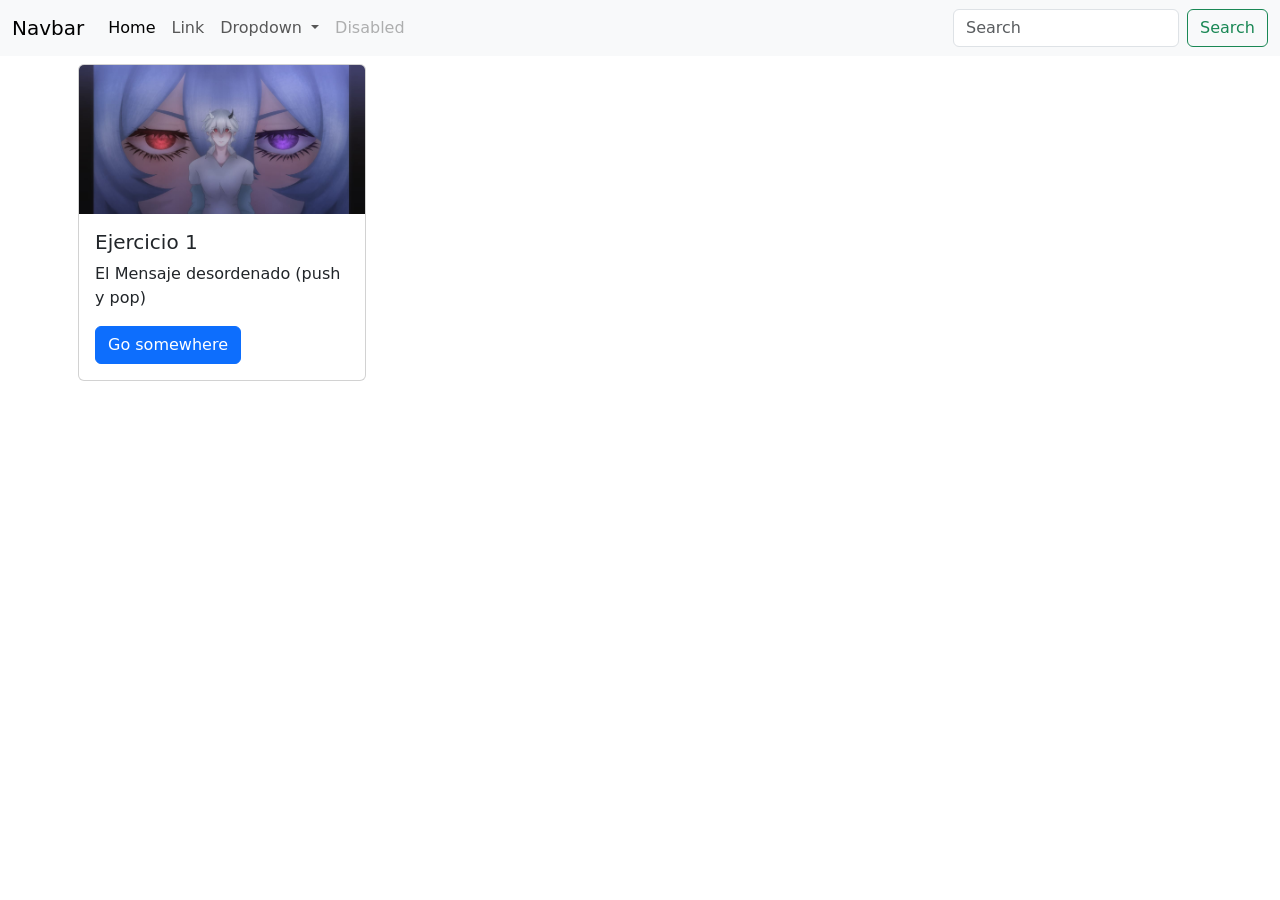
==== 01_arrays_matrices/index.html @ bb3252ae "go!" ====
<!-- Inicio -->
<!DOCTYPE html>
<!-- Idioma -->
<html lang="es">

<!-- cabeza -->

<head>
    <meta charset="UTF-8">
    <meta name="viewport" content="width=device-width, initial-scale=1.0">
    <!-- Autor/a -->
    <meta name="Author" content="javierazapata@liceovvh.cl">
    <title>Document</title>
    <!-- Estilos CSS -->
    <link rel="stylesheet" href="static/css/style.css">
    <!-- Bootstrap -->
    <link href="https://cdn.jsdelivr.net/npm/bootstrap@5.3.8/dist/css/bootstrap.min.css" rel="stylesheet"
        integrity="sha384-sRIl4kxILFvY47J16cr9ZwB07vP4J8+LH7qKQnuqkuIAvNWLzeN8tE5YBujZqJLB" crossorigin="anonymous">
</head>

<body>

    <header>
        <nav class="navbar navbar-expand-lg bg-body-tertiary">
            <div class="container-fluid">
                <a class="navbar-brand" href="#">Navbar</a>
                <button class="navbar-toggler" type="button" data-bs-toggle="collapse"
                    data-bs-target="#navbarSupportedContent" aria-controls="navbarSupportedContent"
                    aria-expanded="false" aria-label="Toggle navigation">
                    <span class="navbar-toggler-icon"></span>
                </button>
                <div class="collapse navbar-collapse" id="navbarSupportedContent">
                    <ul class="navbar-nav me-auto mb-2 mb-lg-0">
                        <li class="nav-item">
                            <a class="nav-link active" aria-current="page" href="#">Home</a>
                        </li>
                        <li class="nav-item">
                            <a class="nav-link" href="#">Link</a>
                        </li>
                        <li class="nav-item dropdown">
                            <a class="nav-link dropdown-toggle" href="#" role="button" data-bs-toggle="dropdown"
                                aria-expanded="false">
                                Dropdown
                            </a>
                            <ul class="dropdown-menu">
                                <li><a class="dropdown-item" href="#">Action</a></li>
                                <li><a class="dropdown-item" href="#">Another action</a></li>
                                <li>
                                    <hr class="dropdown-divider">
                                </li>
                                <li><a class="dropdown-item" href="#">Something else here</a></li>
                            </ul>
                        </li>
                        <li class="nav-item">
                            <a class="nav-link disabled" aria-disabled="true">Disabled</a>
                        </li>
                    </ul>
                    <form class="d-flex" role="search">
                        <input class="form-control me-2" type="search" placeholder="Search" aria-label="Search" />
                        <button class="btn btn-outline-success" type="submit">Search</button>
                    </form>
                </div>
            </div>
        </nav>
    </header>

    <div class="container p-2">
        <div class="card" style="width: 18rem;">
            <img src="resources/images/WhatsApp Image 2026-03-03 at 11.40.43 AM (1).jpeg" class="card-img-top" alt="...">
            <div class="card-body">
                <h5 class="card-title">Ejercicio 1</h5>
                <p class="card-text">El Mensaje desordenado (push y pop)</p>
                <a href="#" class="btn btn-primary" onclick="construirFrase()">Go somewhere</a>
            </div>
        </div>



    </div>

    <!-- JavaScript -->
    <script src="static/js/script.js"></script>
</body>

</html>
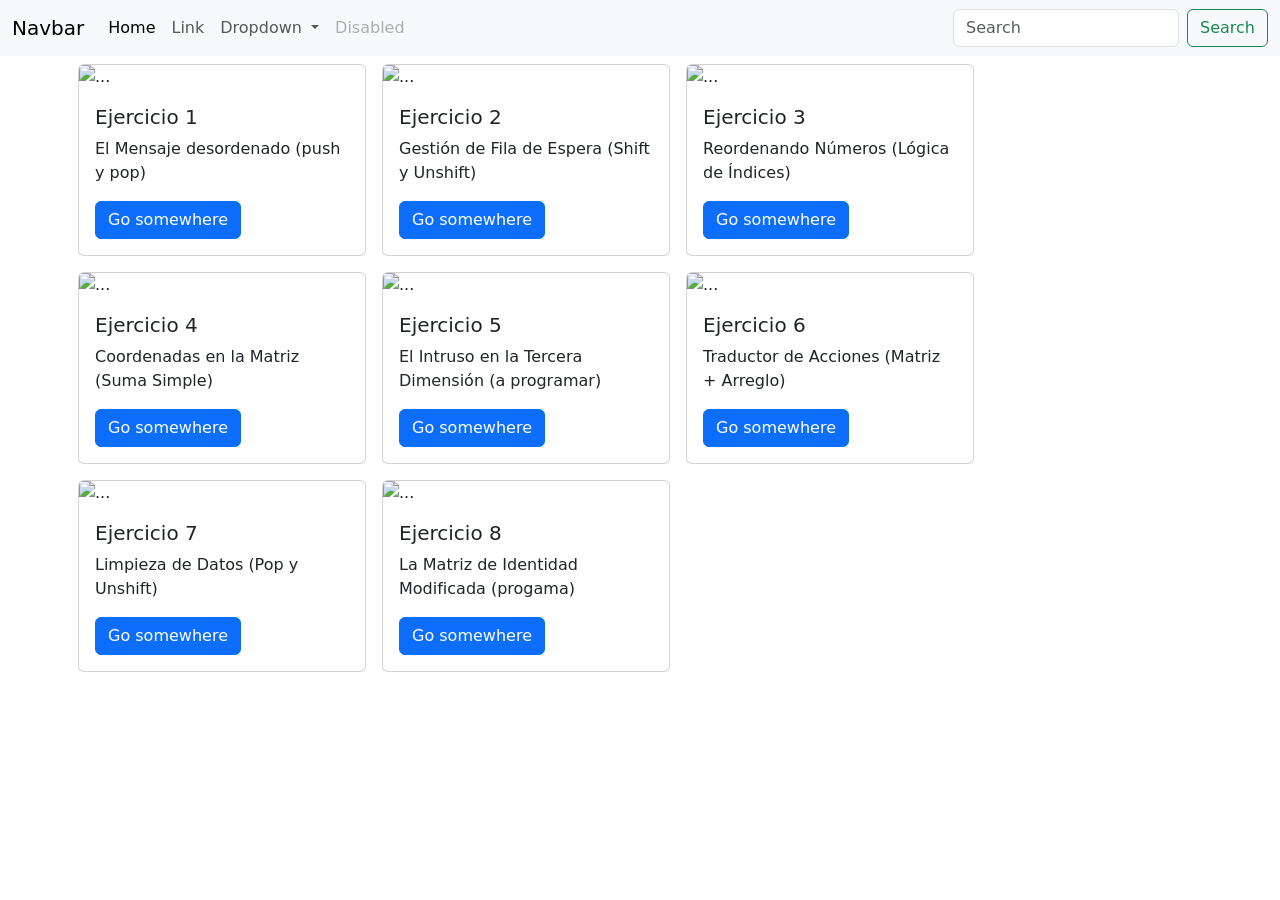
==== commit eed72aca: "good" ====
--- a/01_arrays_matrices/index.html
+++ b/01_arrays_matrices/index.html
@@ -64,9 +64,9 @@
         </nav>
     </header>
 
-    <div class="container p-2">
+    <div class="container p-2 d-flex gap-3 flex-wrap">
         <div class="card" style="width: 18rem;">
-            <img src="resources/images/WhatsApp Image 2026-03-03 at 11.40.43 AM (1).jpeg" class="card-img-top" alt="...">
+            <img src="..." class="card-img-top" alt="...">
             <div class="card-body">
                 <h5 class="card-title">Ejercicio 1</h5>
                 <p class="card-text">El Mensaje desordenado (push y pop)</p>
@@ -74,7 +74,68 @@
             </div>
         </div>
 
+        <div class="card" style="width: 18rem;">
+            <img src="..." class="card-img-top" alt="...">
+            <div class="card-body">
+                <h5 class="card-title">Ejercicio 2</h5>
+                <p class="card-text">Gestión de Fila de Espera (Shift y Unshift)</p>
+                <a href="#" class="btn btn-primary" onclick="gestionaFila()">Go somewhere</a>
+            </div>
+        </div>
 
+        <div class="card" style="width: 18rem;">
+            <img src="..." class="card-img-top" alt="...">
+            <div class="card-body">
+                <h5 class="card-title">Ejercicio 3</h5>
+                <p class="card-text">Reordenando Números (Lógica de Índices)</p>
+                <a href="#" class="btn btn-primary" onclick="reordenarDatos()">Go somewhere</a>
+            </div>
+        </div>
+
+        <div class="card" style="width: 18rem;">
+            <img src="..." class="card-img-top" alt="...">
+            <div class="card-body">
+                <h5 class="card-title">Ejercicio 4</h5>
+                <p class="card-text">Coordenadas en la Matriz (Suma Simple)</p>
+                <a href="#" class="btn btn-primary" onclick="javaScript()">Go somewhere</a>
+            </div>
+        </div>
+
+        <div class="card" style="width: 18rem;">
+            <img src="..." class="card-img-top" alt="...">
+            <div class="card-body">
+                <h5 class="card-title">Ejercicio 5</h5>
+                <p class="card-text">El Intruso en la Tercera Dimensión (a programar)</p>
+                <a href="#" class="btn btn-primary" onclick="operarIntruso()">Go somewhere</a>
+            </div>
+        </div>
+
+        <div class="card" style="width: 18rem;">
+            <img src="..." class="card-img-top" alt="...">
+            <div class="card-body">
+                <h5 class="card-title">Ejercicio 6</h5>
+                <p class="card-text">Traductor de Acciones (Matriz + Arreglo)</p>
+                <a href="#" class="btn btn-primary" onclick="traduccionAcciones()">Go somewhere</a>
+            </div>
+        </div>
+
+        <div class="card" style="width: 18rem;">
+            <img src="..." class="card-img-top" alt="...">
+            <div class="card-body">
+                <h5 class="card-title">Ejercicio 7</h5>
+                <p class="card-text">Limpieza de Datos (Pop y Unshift)</p>
+                <a href="#" class="btn btn-primary" onclick="limpiarDatos()">Go somewhere</a>
+            </div>
+        </div>
+
+        <div class="card" style="width: 18rem;">
+            <img src="..." class="card-img-top" alt="...">
+            <div class="card-body">
+                <h5 class="card-title">Ejercicio 8</h5>
+                <p class="card-text">La Matriz de Identidad Modificada (progama)</p>
+                <a href="#" class="btn btn-primary" onclick="identidadModificada()">Go somewhere</a>
+            </div>
+        </div>
 
     </div>
 
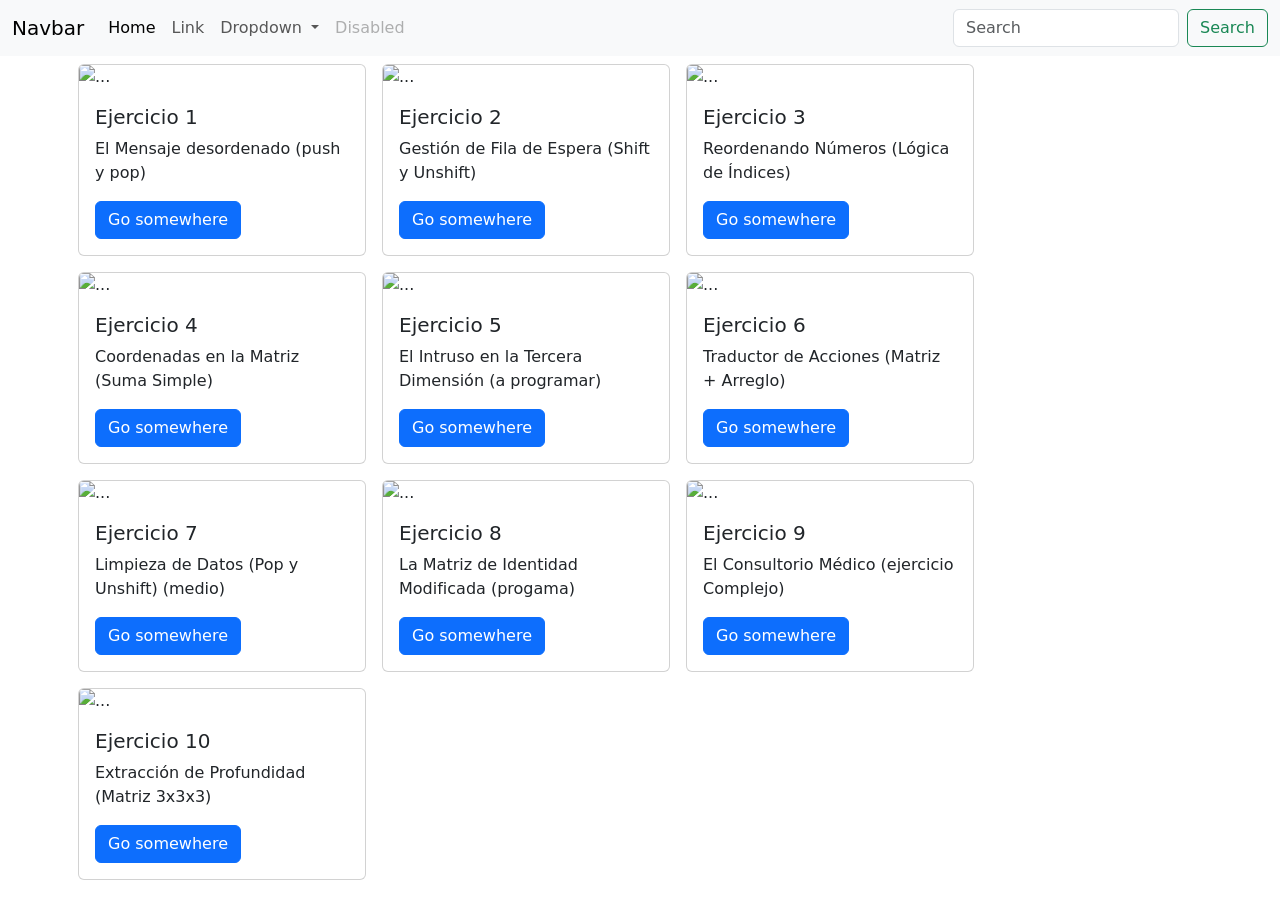
==== commit 31f074cd: "very good?" ====
--- a/01_arrays_matrices/index.html
+++ b/01_arrays_matrices/index.html
@@ -123,7 +123,7 @@
             <img src="..." class="card-img-top" alt="...">
             <div class="card-body">
                 <h5 class="card-title">Ejercicio 7</h5>
-                <p class="card-text">Limpieza de Datos (Pop y Unshift)</p>
+                <p class="card-text">Limpieza de Datos (Pop y Unshift) (medio)</p>
                 <a href="#" class="btn btn-primary" onclick="limpiarDatos()">Go somewhere</a>
             </div>
         </div>
@@ -137,6 +137,24 @@
             </div>
         </div>
 
+        <div class="card" style="width: 18rem;">
+            <img src="..." class="card-img-top" alt="...">
+            <div class="card-body">
+                <h5 class="card-title">Ejercicio 9</h5>
+                <p class="card-text">El Consultorio Médico (ejercicio Complejo)</p>
+                <a href="#" class="btn btn-primary" onclick="consultaMedica()">Go somewhere</a>
+            </div>
+        </div>
+
+        <div class="card" style="width: 18rem;">
+            <img src="..." class="card-img-top" alt="...">
+            <div class="card-body">
+                <h5 class="card-title">Ejercicio 10</h5>
+                <p class="card-text">Extracción de Profundidad (Matriz 3x3x3)</p>
+                <a href="#" class="btn btn-primary" onclick="ejercicio10()">Go somewhere</a>
+            </div>
+        </div>
+
     </div>
 
     <!-- JavaScript -->
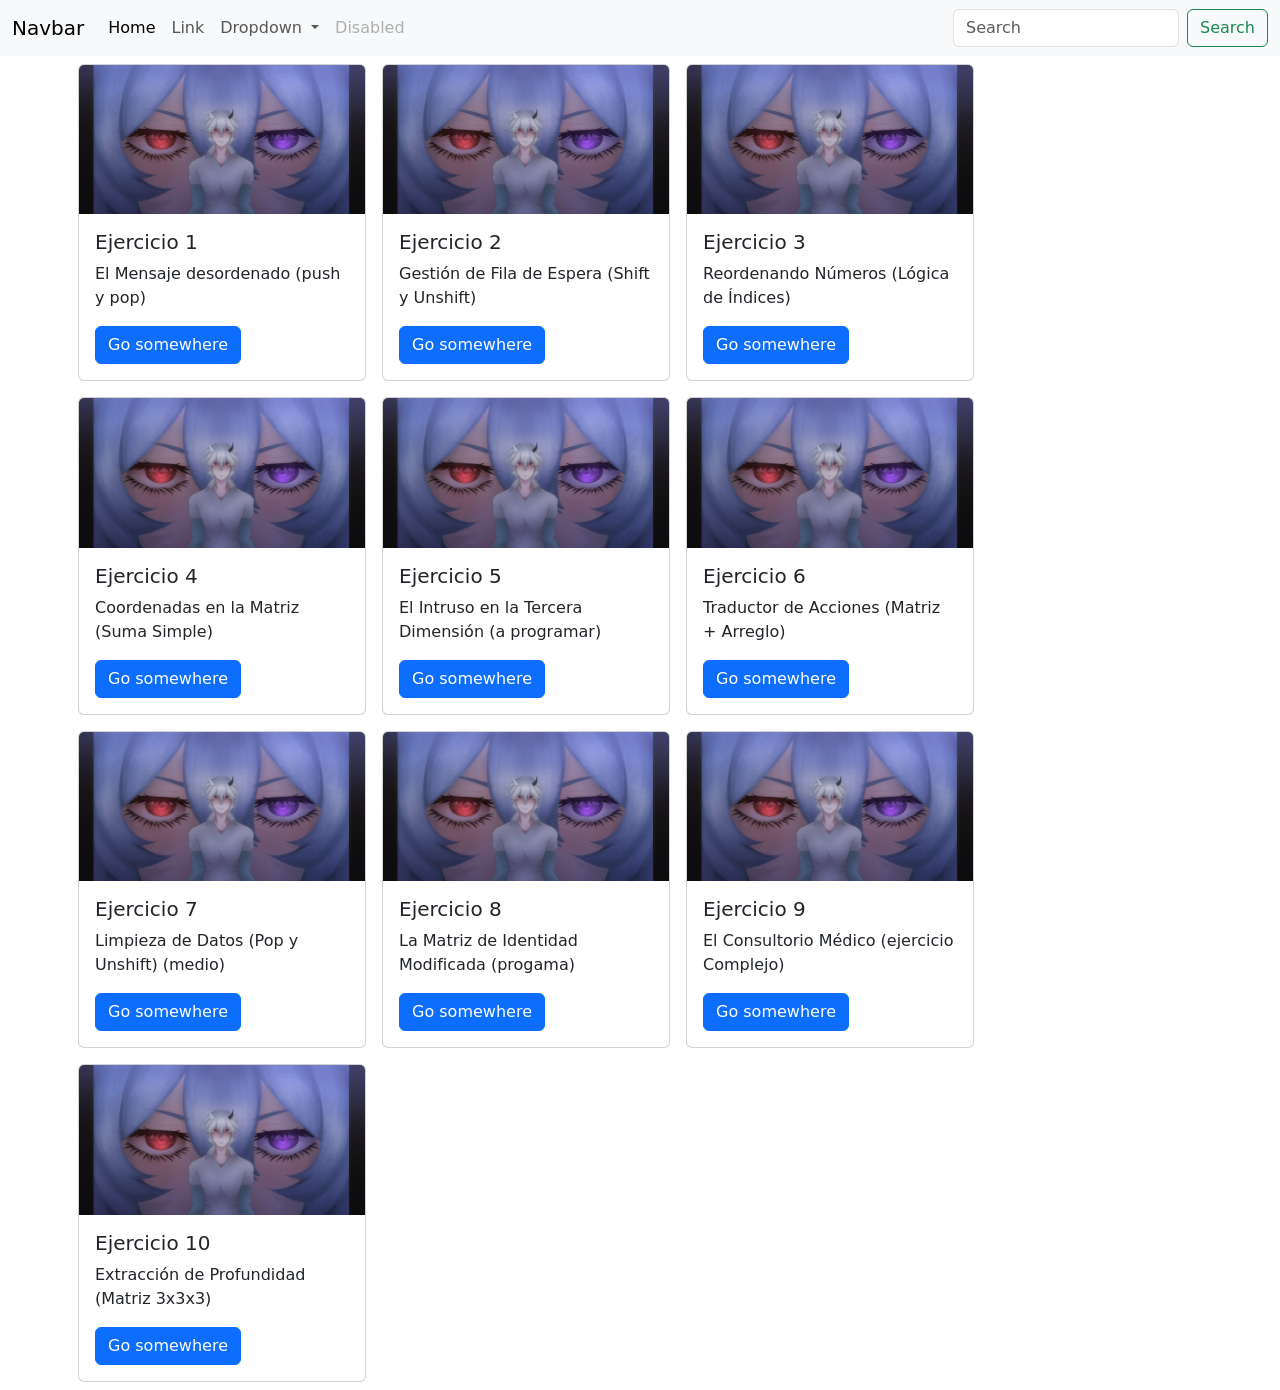
==== commit 4abfd65d: "ya!" ====
--- a/01_arrays_matrices/index.html
+++ b/01_arrays_matrices/index.html
@@ -66,7 +66,7 @@
 
     <div class="container p-2 d-flex gap-3 flex-wrap">
         <div class="card" style="width: 18rem;">
-            <img src="..." class="card-img-top" alt="...">
+            <img src="resources/images/WhatsApp Image 2026-03-03 at 11.40.43 AM (1).jpeg" class="card-img-top" alt="...">
             <div class="card-body">
                 <h5 class="card-title">Ejercicio 1</h5>
                 <p class="card-text">El Mensaje desordenado (push y pop)</p>
@@ -75,7 +75,7 @@
         </div>
 
         <div class="card" style="width: 18rem;">
-            <img src="..." class="card-img-top" alt="...">
+            <img src="resources/images/WhatsApp Image 2026-03-03 at 11.40.43 AM (1).jpeg" class="card-img-top" alt="...">
             <div class="card-body">
                 <h5 class="card-title">Ejercicio 2</h5>
                 <p class="card-text">Gestión de Fila de Espera (Shift y Unshift)</p>
@@ -84,7 +84,7 @@
         </div>
 
         <div class="card" style="width: 18rem;">
-            <img src="..." class="card-img-top" alt="...">
+            <img src="resources/images/WhatsApp Image 2026-03-03 at 11.40.43 AM (1).jpeg" class="card-img-top" alt="...">
             <div class="card-body">
                 <h5 class="card-title">Ejercicio 3</h5>
                 <p class="card-text">Reordenando Números (Lógica de Índices)</p>
@@ -93,7 +93,7 @@
         </div>
 
         <div class="card" style="width: 18rem;">
-            <img src="..." class="card-img-top" alt="...">
+            <img src="resources/images/WhatsApp Image 2026-03-03 at 11.40.43 AM (1).jpeg" class="card-img-top" alt="...">
             <div class="card-body">
                 <h5 class="card-title">Ejercicio 4</h5>
                 <p class="card-text">Coordenadas en la Matriz (Suma Simple)</p>
@@ -102,7 +102,7 @@
         </div>
 
         <div class="card" style="width: 18rem;">
-            <img src="..." class="card-img-top" alt="...">
+            <img src="resources/images/WhatsApp Image 2026-03-03 at 11.40.43 AM (1).jpeg" class="card-img-top" alt="...">
             <div class="card-body">
                 <h5 class="card-title">Ejercicio 5</h5>
                 <p class="card-text">El Intruso en la Tercera Dimensión (a programar)</p>
@@ -111,7 +111,7 @@
         </div>
 
         <div class="card" style="width: 18rem;">
-            <img src="..." class="card-img-top" alt="...">
+            <img src="resources/images/WhatsApp Image 2026-03-03 at 11.40.43 AM (1).jpeg" class="card-img-top" alt="...">
             <div class="card-body">
                 <h5 class="card-title">Ejercicio 6</h5>
                 <p class="card-text">Traductor de Acciones (Matriz + Arreglo)</p>
@@ -120,7 +120,7 @@
         </div>
 
         <div class="card" style="width: 18rem;">
-            <img src="..." class="card-img-top" alt="...">
+            <img src="resources/images/WhatsApp Image 2026-03-03 at 11.40.43 AM (1).jpeg" class="card-img-top" alt="...">
             <div class="card-body">
                 <h5 class="card-title">Ejercicio 7</h5>
                 <p class="card-text">Limpieza de Datos (Pop y Unshift) (medio)</p>
@@ -129,7 +129,7 @@
         </div>
 
         <div class="card" style="width: 18rem;">
-            <img src="..." class="card-img-top" alt="...">
+            <img src="resources/images/WhatsApp Image 2026-03-03 at 11.40.43 AM (1).jpeg" class="card-img-top" alt="...">
             <div class="card-body">
                 <h5 class="card-title">Ejercicio 8</h5>
                 <p class="card-text">La Matriz de Identidad Modificada (progama)</p>
@@ -138,7 +138,7 @@
         </div>
 
         <div class="card" style="width: 18rem;">
-            <img src="..." class="card-img-top" alt="...">
+            <img src="resources/images/WhatsApp Image 2026-03-03 at 11.40.43 AM (1).jpeg" class="card-img-top" alt="...">
             <div class="card-body">
                 <h5 class="card-title">Ejercicio 9</h5>
                 <p class="card-text">El Consultorio Médico (ejercicio Complejo)</p>
@@ -147,7 +147,7 @@
         </div>
 
         <div class="card" style="width: 18rem;">
-            <img src="..." class="card-img-top" alt="...">
+            <img src="resources/images/WhatsApp Image 2026-03-03 at 11.40.43 AM (1).jpeg" class="card-img-top" alt="...">
             <div class="card-body">
                 <h5 class="card-title">Ejercicio 10</h5>
                 <p class="card-text">Extracción de Profundidad (Matriz 3x3x3)</p>
